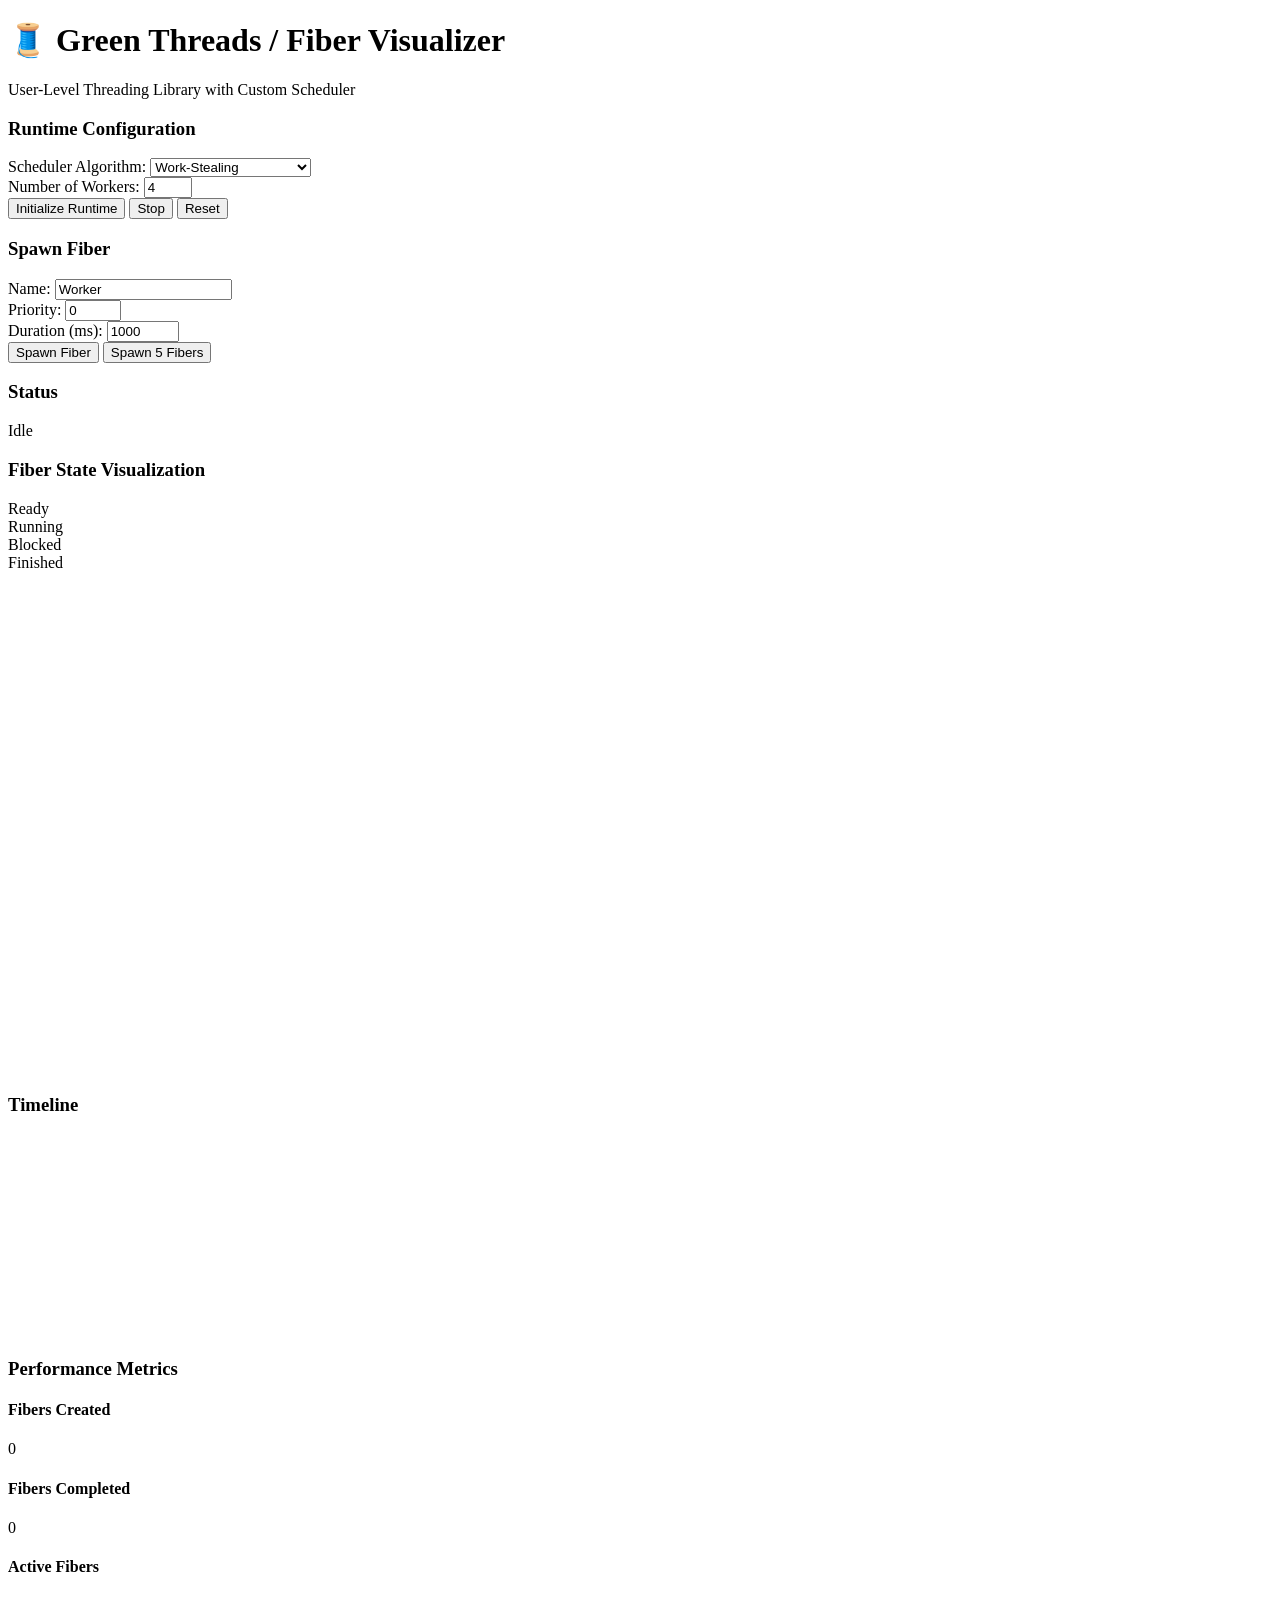
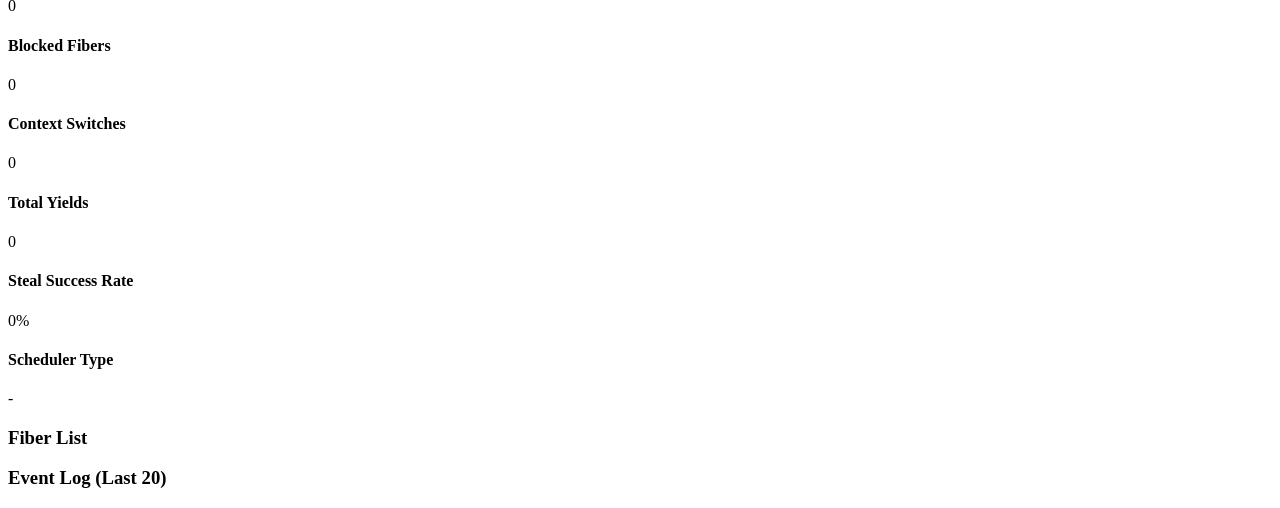
==== web/static/index.html @ bc68df3b "feat: add embedded visualization HTML with canvas grid and control panel" ====
<!DOCTYPE html>
<html lang="en">
<head>
    <meta charset="UTF-8">
    <meta name="viewport" content="width=device-width, initial-scale=1.0">
    <title>Green Threads Visualizer</title>
    <link rel="stylesheet" href="/style.css">
</head>
<body>
    <div class="container">
        <header>
            <h1>🧵 Green Threads / Fiber Visualizer</h1>
            <p class="subtitle">User-Level Threading Library with Custom Scheduler</p>
        </header>

        <div class="main-content">
            <!-- Control Panel -->
            <div class="control-panel">
                <div class="section">
                    <h3>Runtime Configuration</h3>
                    <div class="form-group">
                        <label for="scheduler-type">Scheduler Algorithm:</label>
                        <select id="scheduler-type">
                            <option value="fifo">FIFO (First In First Out)</option>
                            <option value="roundrobin">Round Robin</option>
                            <option value="priority">Priority Scheduling</option>
                            <option value="workstealing" selected>Work-Stealing</option>
                        </select>
                    </div>
                    <div class="form-group">
                        <label for="num-workers">Number of Workers:</label>
                        <input type="number" id="num-workers" value="4" min="1" max="16">
                    </div>
                    <button id="btn-init" class="btn btn-primary">Initialize Runtime</button>
                    <button id="btn-stop" class="btn btn-secondary">Stop</button>
                    <button id="btn-reset" class="btn btn-secondary">Reset</button>
                </div>

                <div class="section">
                    <h3>Spawn Fiber</h3>
                    <div class="form-group">
                        <label for="fiber-name">Name:</label>
                        <input type="text" id="fiber-name" value="Worker" placeholder="Fiber name">
                    </div>
                    <div class="form-group">
                        <label for="fiber-priority">Priority:</label>
                        <input type="number" id="fiber-priority" value="0" min="-10" max="10">
                    </div>
                    <div class="form-group">
                        <label for="fiber-duration">Duration (ms):</label>
                        <input type="number" id="fiber-duration" value="1000" min="100" max="10000">
                    </div>
                    <button id="btn-spawn" class="btn btn-success">Spawn Fiber</button>
                    <button id="btn-spawn-multiple" class="btn btn-success">Spawn 5 Fibers</button>
                </div>

                <div class="section status-section">
                    <h3>Status</h3>
                    <div id="status-message" class="status-idle">Idle</div>
                    <div id="scheduler-info" class="info-text"></div>
                </div>
            </div>

            <!-- Visualization Panel -->
            <div class="visualization-panel">
                <h3>Fiber State Visualization</h3>
                <div class="legend">
                    <div class="legend-item">
                        <div class="legend-color" style="background: #4ECDC4;"></div>
                        <span>Ready</span>
                    </div>
                    <div class="legend-item">
                        <div class="legend-color" style="background: #FFD93D;"></div>
                        <span>Running</span>
                    </div>
                    <div class="legend-item">
                        <div class="legend-color" style="background: #FF6B6B;"></div>
                        <span>Blocked</span>
                    </div>
                    <div class="legend-item">
                        <div class="legend-color" style="background: #95E1D3;"></div>
                        <span>Finished</span>
                    </div>
                </div>
                <div id="fiber-canvas-container">
                    <canvas id="fiber-canvas" width="1200" height="500"></canvas>
                </div>

                <h3>Timeline</h3>
                <div id="timeline-canvas-container">
                    <canvas id="timeline-canvas" width="1200" height="200"></canvas>
                </div>
            </div>
        </div>

        <!-- Metrics Dashboard -->
        <div class="metrics-dashboard">
            <h3>Performance Metrics</h3>
            <div class="metrics-grid">
                <div class="metric-card">
                    <h4>Fibers Created</h4>
                    <div class="metric-value" id="metric-created">0</div>
                </div>
                <div class="metric-card">
                    <h4>Fibers Completed</h4>
                    <div class="metric-value" id="metric-completed">0</div>
                </div>
                <div class="metric-card">
                    <h4>Active Fibers</h4>
                    <div class="metric-value" id="metric-active">0</div>
                </div>
                <div class="metric-card">
                    <h4>Blocked Fibers</h4>
                    <div class="metric-value" id="metric-blocked">0</div>
                </div>
                <div class="metric-card">
                    <h4>Context Switches</h4>
                    <div class="metric-value" id="metric-switches">0</div>
                </div>
                <div class="metric-card">
                    <h4>Total Yields</h4>
                    <div class="metric-value" id="metric-yields">0</div>
                </div>
                <div class="metric-card">
                    <h4>Steal Success Rate</h4>
                    <div class="metric-value" id="metric-steal-rate">0%</div>
                </div>
                <div class="metric-card">
                    <h4>Scheduler Type</h4>
                    <div class="metric-value" id="metric-scheduler">-</div>
                </div>
            </div>
        </div>

        <!-- Fiber List -->
        <div class="fiber-list-panel">
            <h3>Fiber List</h3>
            <div id="fiber-list" class="fiber-list"></div>
        </div>

        <!-- Event Log -->
        <div class="event-log-panel">
            <h3>Event Log (Last 20)</h3>
            <div id="event-log" class="event-log"></div>
        </div>
    </div>

    <script src="/app.js"></script>
</body>
</html>
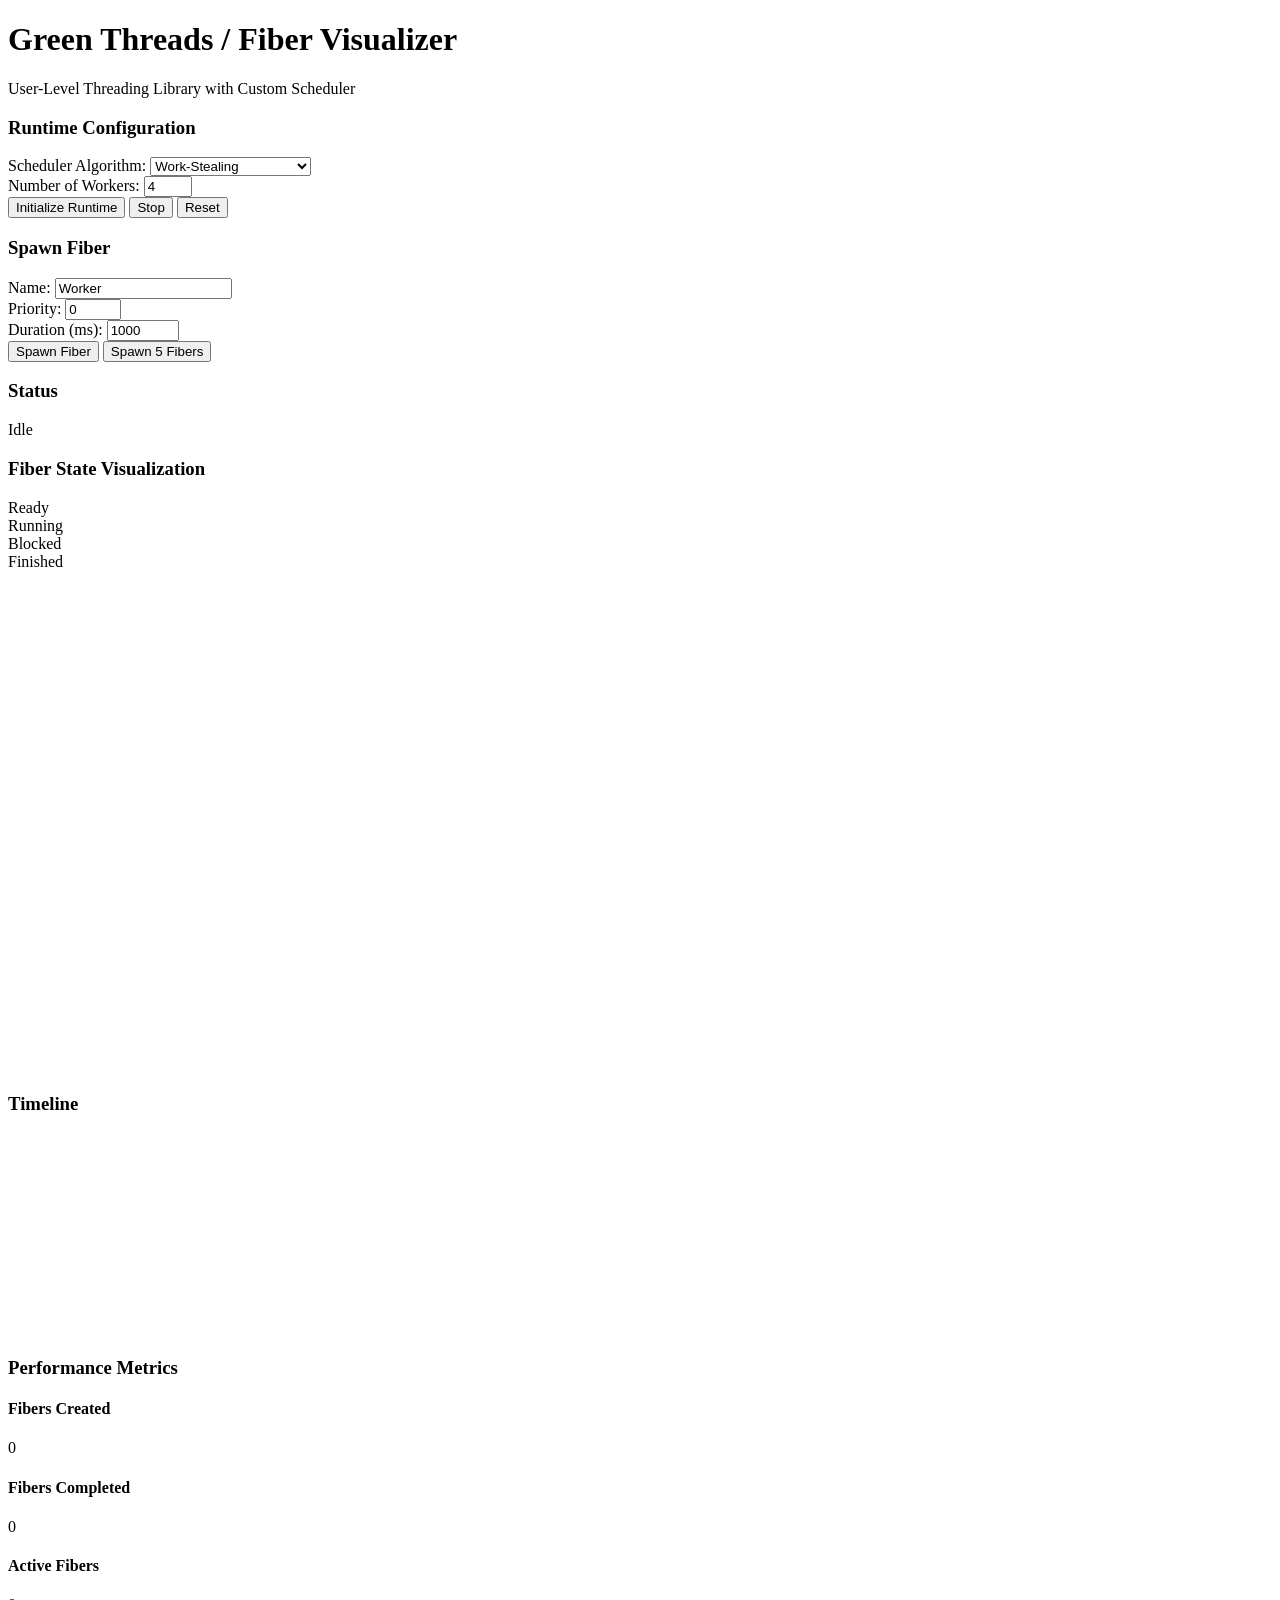
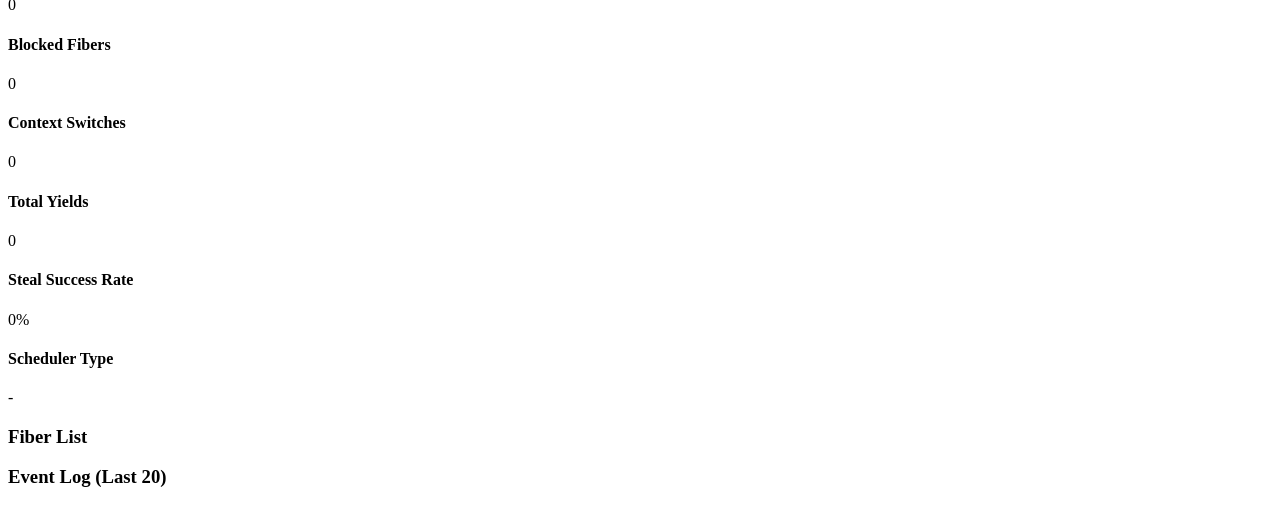
==== commit f16a14ef: "docs: expand GitHub Pages site and clean up emojis across project - docs/index.html: full rewrite fr" ====
--- a/web/static/index.html
+++ b/web/static/index.html
@@ -9,7 +9,7 @@
 <body>
     <div class="container">
         <header>
-            <h1>🧵 Green Threads / Fiber Visualizer</h1>
+            <h1>Green Threads / Fiber Visualizer</h1>
             <p class="subtitle">User-Level Threading Library with Custom Scheduler</p>
         </header>
 
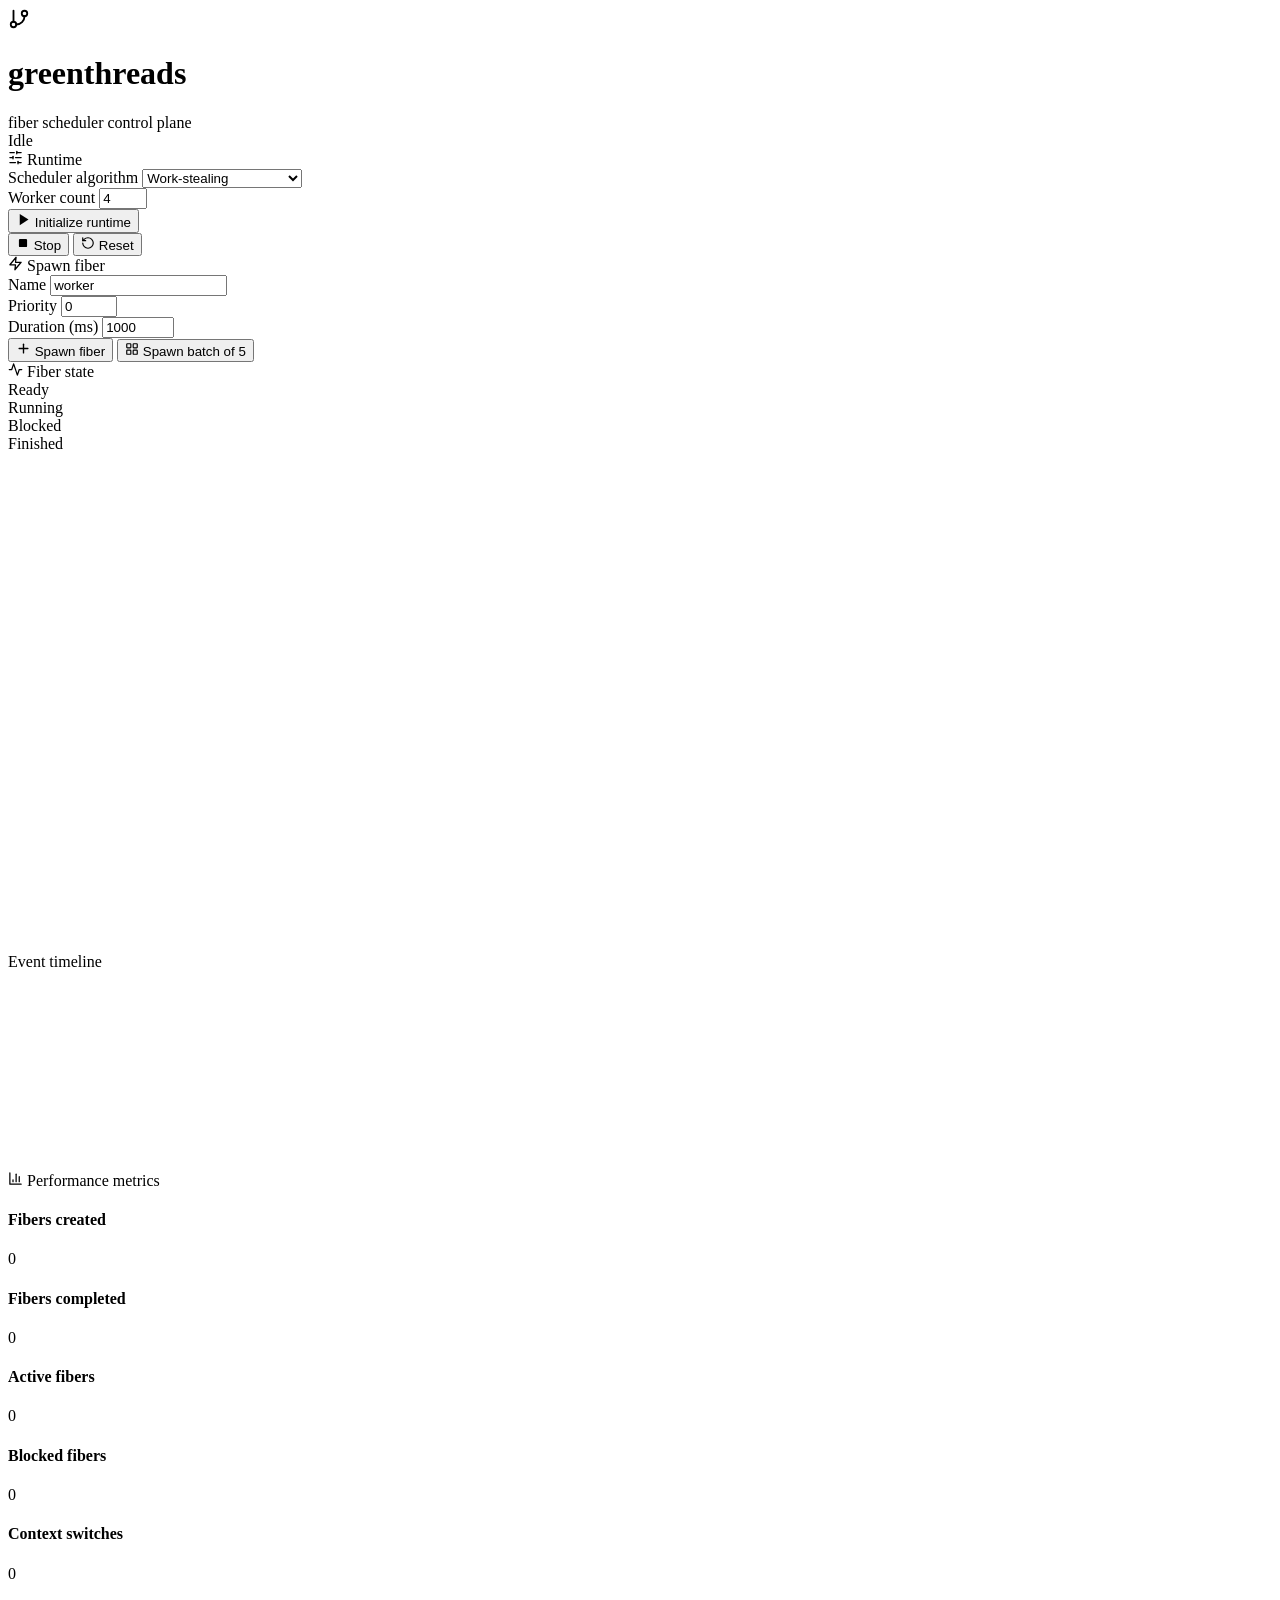
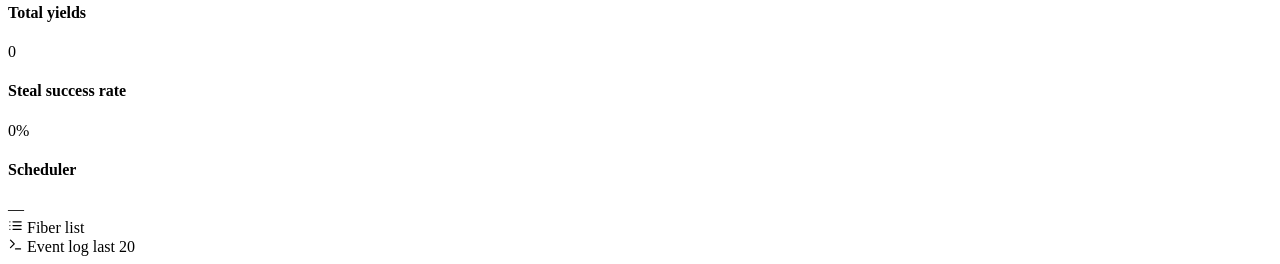
==== commit 5d0a7370: "feat(web): redesign control-plane UI as a dark observability console Replace the purple-gradient car" ====
--- a/web/static/index.html
+++ b/web/static/index.html
@@ -3,145 +3,178 @@
 <head>
     <meta charset="UTF-8">
     <meta name="viewport" content="width=device-width, initial-scale=1.0">
-    <title>Green Threads Visualizer</title>
+    <title>greenthreads — fiber scheduler control plane</title>
     <link rel="stylesheet" href="/style.css">
 </head>
 <body>
     <div class="container">
         <header>
-            <h1>Green Threads / Fiber Visualizer</h1>
-            <p class="subtitle">User-Level Threading Library with Custom Scheduler</p>
+            <div class="brand">
+                <span class="brand-mark" aria-hidden="true">
+                    <svg width="22" height="22" viewBox="0 0 24 24" fill="none" stroke="currentColor" stroke-width="2" stroke-linecap="round" stroke-linejoin="round"><line x1="6" x2="6" y1="3" y2="15"/><circle cx="18" cy="6" r="3"/><circle cx="6" cy="18" r="3"/><path d="M18 9a9 9 0 0 1-9 9"/></svg>
+                </span>
+                <h1>green<span class="dot">threads</span></h1>
+                <span class="subtitle">fiber scheduler control plane</span>
+            </div>
+            <div class="header-status">
+                <span id="scheduler-info"></span>
+                <span id="status-message" class="status-idle">Idle</span>
+            </div>
         </header>
 
         <div class="main-content">
             <!-- Control Panel -->
-            <div class="control-panel">
+            <div class="control-panel panel">
                 <div class="section">
-                    <h3>Runtime Configuration</h3>
+                    <div class="section-head">
+                        <svg width="15" height="15" viewBox="0 0 24 24" fill="none" stroke="currentColor" stroke-width="2" stroke-linecap="round" stroke-linejoin="round"><line x1="21" x2="14" y1="4" y2="4"/><line x1="10" x2="3" y1="4" y2="4"/><line x1="21" x2="12" y1="12" y2="12"/><line x1="8" x2="3" y1="12" y2="12"/><line x1="21" x2="16" y1="20" y2="20"/><line x1="12" x2="3" y1="20" y2="20"/><line x1="14" x2="14" y1="2" y2="6"/><line x1="8" x2="8" y1="10" y2="14"/><line x1="16" x2="16" y1="18" y2="22"/></svg>
+                        <span>Runtime</span>
+                    </div>
                     <div class="form-group">
-                        <label for="scheduler-type">Scheduler Algorithm:</label>
+                        <label for="scheduler-type">Scheduler algorithm</label>
                         <select id="scheduler-type">
-                            <option value="fifo">FIFO (First In First Out)</option>
-                            <option value="roundrobin">Round Robin</option>
-                            <option value="priority">Priority Scheduling</option>
-                            <option value="workstealing" selected>Work-Stealing</option>
+                            <option value="fifo">FIFO — first in, first out</option>
+                            <option value="roundrobin">Round robin</option>
+                            <option value="priority">Priority scheduling</option>
+                            <option value="workstealing" selected>Work-stealing</option>
                         </select>
                     </div>
                     <div class="form-group">
-                        <label for="num-workers">Number of Workers:</label>
+                        <label for="num-workers">Worker count</label>
                         <input type="number" id="num-workers" value="4" min="1" max="16">
                     </div>
-                    <button id="btn-init" class="btn btn-primary">Initialize Runtime</button>
-                    <button id="btn-stop" class="btn btn-secondary">Stop</button>
-                    <button id="btn-reset" class="btn btn-secondary">Reset</button>
+                    <button id="btn-init" class="btn btn-primary">
+                        <svg width="15" height="15" viewBox="0 0 24 24" fill="currentColor" stroke="none"><polygon points="6 3 20 12 6 21 6 3"/></svg>
+                        <span>Initialize runtime</span>
+                    </button>
+                    <div class="btn-row">
+                        <button id="btn-stop" class="btn btn-ghost">
+                            <svg width="14" height="14" viewBox="0 0 24 24" fill="currentColor" stroke="none"><rect width="14" height="14" x="5" y="5" rx="2"/></svg>
+                            <span>Stop</span>
+                        </button>
+                        <button id="btn-reset" class="btn btn-ghost">
+                            <svg width="14" height="14" viewBox="0 0 24 24" fill="none" stroke="currentColor" stroke-width="2" stroke-linecap="round" stroke-linejoin="round"><path d="M3 12a9 9 0 1 0 9-9 9.75 9.75 0 0 0-6.74 2.74L3 8"/><path d="M3 3v5h5"/></svg>
+                            <span>Reset</span>
+                        </button>
+                    </div>
                 </div>
 
                 <div class="section">
-                    <h3>Spawn Fiber</h3>
-                    <div class="form-group">
-                        <label for="fiber-name">Name:</label>
-                        <input type="text" id="fiber-name" value="Worker" placeholder="Fiber name">
+                    <div class="section-head">
+                        <svg width="15" height="15" viewBox="0 0 24 24" fill="none" stroke="currentColor" stroke-width="2" stroke-linecap="round" stroke-linejoin="round"><polygon points="13 2 3 14 12 14 11 22 21 10 12 10 13 2"/></svg>
+                        <span>Spawn fiber</span>
                     </div>
                     <div class="form-group">
-                        <label for="fiber-priority">Priority:</label>
-                        <input type="number" id="fiber-priority" value="0" min="-10" max="10">
+                        <label for="fiber-name">Name</label>
+                        <input type="text" id="fiber-name" value="worker" placeholder="fiber name">
                     </div>
-                    <div class="form-group">
-                        <label for="fiber-duration">Duration (ms):</label>
-                        <input type="number" id="fiber-duration" value="1000" min="100" max="10000">
+                    <div class="field-pair">
+                        <div class="form-group">
+                            <label for="fiber-priority">Priority</label>
+                            <input type="number" id="fiber-priority" value="0" min="-10" max="10">
+                        </div>
+                        <div class="form-group">
+                            <label for="fiber-duration">Duration (ms)</label>
+                            <input type="number" id="fiber-duration" value="1000" min="100" max="10000">
+                        </div>
                     </div>
-                    <button id="btn-spawn" class="btn btn-success">Spawn Fiber</button>
-                    <button id="btn-spawn-multiple" class="btn btn-success">Spawn 5 Fibers</button>
-                </div>
-
-                <div class="section status-section">
-                    <h3>Status</h3>
-                    <div id="status-message" class="status-idle">Idle</div>
-                    <div id="scheduler-info" class="info-text"></div>
+                    <button id="btn-spawn" class="btn btn-primary">
+                        <svg width="15" height="15" viewBox="0 0 24 24" fill="none" stroke="currentColor" stroke-width="2.2" stroke-linecap="round" stroke-linejoin="round"><path d="M5 12h14"/><path d="M12 5v14"/></svg>
+                        <span>Spawn fiber</span>
+                    </button>
+                    <button id="btn-spawn-multiple" class="btn btn-ghost">
+                        <svg width="14" height="14" viewBox="0 0 24 24" fill="none" stroke="currentColor" stroke-width="2" stroke-linecap="round" stroke-linejoin="round"><rect width="7" height="7" x="3" y="3" rx="1"/><rect width="7" height="7" x="14" y="3" rx="1"/><rect width="7" height="7" x="14" y="14" rx="1"/><rect width="7" height="7" x="3" y="14" rx="1"/></svg>
+                        <span>Spawn batch of 5</span>
+                    </button>
                 </div>
             </div>
 
             <!-- Visualization Panel -->
-            <div class="visualization-panel">
-                <h3>Fiber State Visualization</h3>
-                <div class="legend">
-                    <div class="legend-item">
-                        <div class="legend-color" style="background: #4ECDC4;"></div>
-                        <span>Ready</span>
+            <div class="visualization-panel panel">
+                <div class="vis-head">
+                    <div class="section-head">
+                        <svg width="15" height="15" viewBox="0 0 24 24" fill="none" stroke="currentColor" stroke-width="2" stroke-linecap="round" stroke-linejoin="round"><path d="M22 12h-4l-3 9L9 3l-3 9H2"/></svg>
+                        <span>Fiber state</span>
                     </div>
-                    <div class="legend-item">
-                        <div class="legend-color" style="background: #FFD93D;"></div>
-                        <span>Running</span>
-                    </div>
-                    <div class="legend-item">
-                        <div class="legend-color" style="background: #FF6B6B;"></div>
-                        <span>Blocked</span>
-                    </div>
-                    <div class="legend-item">
-                        <div class="legend-color" style="background: #95E1D3;"></div>
-                        <span>Finished</span>
+                    <div class="legend">
+                        <div class="legend-item"><span class="legend-color is-ready"></span>Ready</div>
+                        <div class="legend-item"><span class="legend-color is-running"></span>Running</div>
+                        <div class="legend-item"><span class="legend-color is-blocked"></span>Blocked</div>
+                        <div class="legend-item"><span class="legend-color is-finished"></span>Finished</div>
                     </div>
                 </div>
                 <div id="fiber-canvas-container">
-                    <canvas id="fiber-canvas" width="1200" height="500"></canvas>
+                    <canvas id="fiber-canvas" width="1200" height="480"></canvas>
                 </div>
 
-                <h3>Timeline</h3>
+                <p class="subhead">Event timeline</p>
                 <div id="timeline-canvas-container">
-                    <canvas id="timeline-canvas" width="1200" height="200"></canvas>
+                    <canvas id="timeline-canvas" width="1200" height="180"></canvas>
                 </div>
             </div>
         </div>
 
         <!-- Metrics Dashboard -->
-        <div class="metrics-dashboard">
-            <h3>Performance Metrics</h3>
+        <div class="metrics-dashboard panel">
+            <div class="section-head">
+                <svg width="15" height="15" viewBox="0 0 24 24" fill="none" stroke="currentColor" stroke-width="2" stroke-linecap="round" stroke-linejoin="round"><path d="M3 3v18h18"/><path d="M18 17V9"/><path d="M13 17V5"/><path d="M8 17v-3"/></svg>
+                <span>Performance metrics</span>
+            </div>
             <div class="metrics-grid">
                 <div class="metric-card">
-                    <h4>Fibers Created</h4>
+                    <h4>Fibers created</h4>
                     <div class="metric-value" id="metric-created">0</div>
                 </div>
                 <div class="metric-card">
-                    <h4>Fibers Completed</h4>
+                    <h4>Fibers completed</h4>
                     <div class="metric-value" id="metric-completed">0</div>
                 </div>
                 <div class="metric-card">
-                    <h4>Active Fibers</h4>
+                    <h4>Active fibers</h4>
                     <div class="metric-value" id="metric-active">0</div>
                 </div>
                 <div class="metric-card">
-                    <h4>Blocked Fibers</h4>
+                    <h4>Blocked fibers</h4>
                     <div class="metric-value" id="metric-blocked">0</div>
                 </div>
                 <div class="metric-card">
-                    <h4>Context Switches</h4>
+                    <h4>Context switches</h4>
                     <div class="metric-value" id="metric-switches">0</div>
                 </div>
                 <div class="metric-card">
-                    <h4>Total Yields</h4>
+                    <h4>Total yields</h4>
                     <div class="metric-value" id="metric-yields">0</div>
                 </div>
                 <div class="metric-card">
-                    <h4>Steal Success Rate</h4>
+                    <h4>Steal success rate</h4>
                     <div class="metric-value" id="metric-steal-rate">0%</div>
                 </div>
                 <div class="metric-card">
-                    <h4>Scheduler Type</h4>
-                    <div class="metric-value" id="metric-scheduler">-</div>
+                    <h4>Scheduler</h4>
+                    <div class="metric-value" id="metric-scheduler">—</div>
                 </div>
             </div>
         </div>
 
-        <!-- Fiber List -->
-        <div class="fiber-list-panel">
-            <h3>Fiber List</h3>
-            <div id="fiber-list" class="fiber-list"></div>
-        </div>
+        <div class="grid-2">
+            <!-- Fiber List -->
+            <div class="fiber-list-panel panel">
+                <div class="section-head">
+                    <svg width="15" height="15" viewBox="0 0 24 24" fill="none" stroke="currentColor" stroke-width="2" stroke-linecap="round" stroke-linejoin="round"><line x1="8" x2="21" y1="6" y2="6"/><line x1="8" x2="21" y1="12" y2="12"/><line x1="8" x2="21" y1="18" y2="18"/><line x1="3" x2="3.01" y1="6" y2="6"/><line x1="3" x2="3.01" y1="12" y2="12"/><line x1="3" x2="3.01" y1="18" y2="18"/></svg>
+                    <span>Fiber list</span>
+                </div>
+                <div id="fiber-list" class="fiber-list"></div>
+            </div>
 
-        <!-- Event Log -->
-        <div class="event-log-panel">
-            <h3>Event Log (Last 20)</h3>
-            <div id="event-log" class="event-log"></div>
+            <!-- Event Log -->
+            <div class="event-log-panel panel">
+                <div class="section-head">
+                    <svg width="15" height="15" viewBox="0 0 24 24" fill="none" stroke="currentColor" stroke-width="2" stroke-linecap="round" stroke-linejoin="round"><polyline points="4 17 10 11 4 5"/><line x1="12" x2="20" y1="19" y2="19"/></svg>
+                    <span>Event log</span>
+                    <span class="head-note">last 20</span>
+                </div>
+                <div id="event-log" class="event-log"></div>
+            </div>
         </div>
     </div>
 
